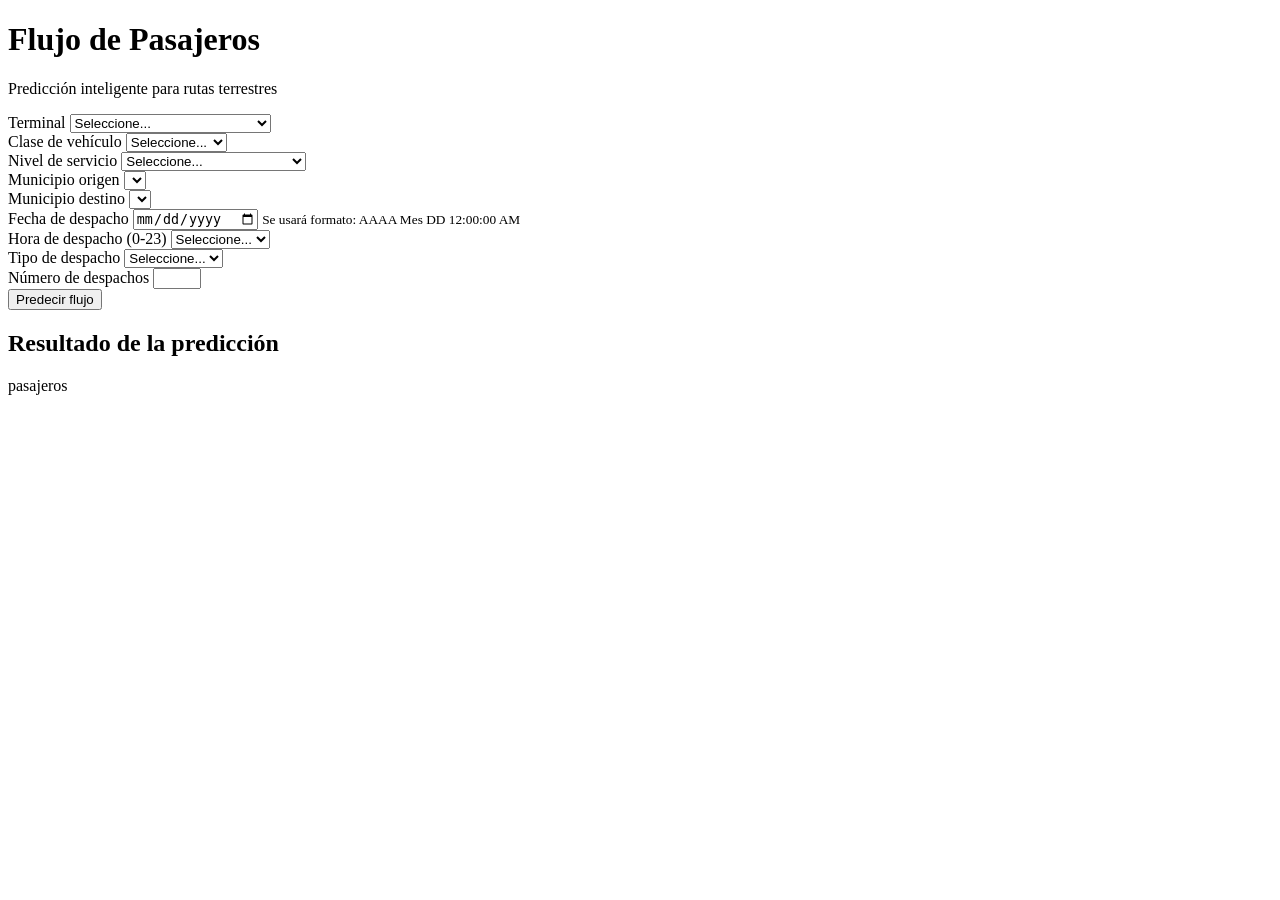
==== index.html @ 319ac0cb "salida del index" ====
<!DOCTYPE html>
<html lang="es">
<head>
    <meta charset="UTF-8">
    <meta name="viewport" content="width=device-width, initial-scale=1.0, user-scalable=no">
    <meta name="theme-color" content="#0A1A2F">
    <!-- Rutas corregidas a formato estático -->
    <link rel="icon" type="image/png" href="./icons/icon.png">
    <link rel="apple-touch-icon" href="./icons/icon.png">
    <link rel="manifest" href="./manifest.json">
    <link rel="stylesheet" href="./css/style.css">
    
    <title>Predicción de Pasajeros - Transporte Terrestre</title>
</head>
<body>
    <div class="container">
        <header>
            <h1>Flujo de Pasajeros</h1>
            <p>Predicción inteligente para rutas terrestres</p>
        </header>

        <main>
            <form id="prediccion-form">
                <div class="form-group">
                    <label for="terminal">Terminal</label>
                    <select id="terminal" required>
                        <option value="">Seleccione...</option>
                        <option>T.T. DE TUNJA</option>
                        <option>T.T. DE MANIZALES</option>
                        <option>T.T. DE BOGOTÁ NORTE</option>
                        <option>T.T. DE CARTAGENA</option>
                        <option>T.T. DE DUITAMA</option>
                        <option>T.T. DE PASTO</option>
                        <option>T.T. DE MEDELLÍN NORTE</option>
                        <option>T.T. DE BOGOTÁ SUR</option>
                        <option>T.T. DE PITALITO</option>
                        <option>T.T. DE BUCARAMANGA</option>
                        <option>T.T. DE APARTADÓ</option>
                        <option>T.T. DE BOGOTÁ SALITRE</option>
                        <option>T.T. DE CAUCASIA</option>
                        <option>T.T. DE IBAGUÉ</option>
                        <option>T.T. DE BARRANQUILLA</option>
                        <option>T.T. DE TULÚA</option>
                        <option>T.T. DE MELGAR</option>
                        <option>T.T. DE HONDA</option>
                        <option>T.T. DE ARMENIA</option>
                        <option>T.T. DE VILLAGARZÓN</option>
                        <option>T.T. DE IPIALES</option>
                        <option>T.T. DE PEREIRA</option>
                        <option>T.T. DE SOGAMOSO</option>
                        <option>T.T. DE MEDELLÍN SUR</option>
                        <option>T.T. DE FLORENCIA</option>
                        <option>T.T. DE BUGA</option>
                        <option>T.T. DE PLANETA RICA</option>
                        <option>T.T. DE CÚCUTA</option>
                        <option>T.T. DE VALLEDUPAR</option>
                        <option>T.T. DE SANTA MARTA</option>
                        <option>T.T. DE CALI</option>
                        <option>T.T. DE FUSAGASUGA</option>
                        <option>T.T. DE VILLAVICENCIO</option>
                        <option>T.T. DE GARZÓN</option>
                        <option>T.T. DE SOCORRO</option>
                        <option>T.T. DE ESPINAL</option>
                        <option>T.T. DE CHIQUINQUIRÁ</option>
                        <option>T.T. DE GIRARDOT</option>
                        <option>T.T. DE MONTERÍA</option>
                        <option>T.T. DE NEIVA</option>
                        <option>T.T. DE AGUACHICA</option>
                        <option>T.T. DE SAN GIL</option>
                        <option>T.T. DE AGUAZUL</option>
                        <option>T.T. DE POPAYÁN</option>
                        <option>T.T. DE LA PLATA</option>
                        <option>T.T. DE YARUMAL</option>
                        <option>T.T. DE OCAÑA</option>
                        <option>T.T. DE MAICAO</option>
                        <option>T.T. DE BUENAVENTURA</option>
                        <option>T.T. DE PAMPLONA</option>
                        <option>T.T. DE CARTAGENA NORTE</option>
                    </select>
                </div>

                <div class="form-group">
                    <label for="clase_vehiculo">Clase de vehículo</label>
                    <select id="clase_vehiculo" required>
                        <option value="">Seleccione...</option>
                        <option>BUS</option>
                        <option>CAMIONETA</option>
                        <option>MICROBUS</option>
                        <option>CAMPERO</option>
                        <option>BUSETA</option>
                        <option>AUTOMOVIL</option>
                    </select>
                </div>

                <div class="form-group">
                    <label for="nivel_servicio">Nivel de servicio</label>
                    <select id="nivel_servicio" required>
                        <option value="">Seleccione...</option>
                        <option>LUJO</option>
                        <option>BASICO</option>
                        <option>PREFERENCIAL DE LUJO</option>
                    </select>
                </div>

                <div class="form-group">
                    <label for="mun_origen">Municipio origen</label>
                    <select id="mun_origen" required></select>
                </div>

                <div class="form-group">
                    <label for="mun_destino">Municipio destino</label>
                    <select id="mun_destino" required></select>
                </div>

                <div class="form-group">
                    <label for="fecha">Fecha de despacho</label>
                    <input type="date" id="fecha" required>
                    <small>Se usará formato: AAAA Mes DD 12:00:00 AM</small>
                </div>

                <div class="form-group">
                    <label for="hora">Hora de despacho (0-23)</label>
                    <select id="hora" required>
                        <option value="">Seleccione...</option>
                    </select>
                </div>

                <div class="form-group">
                    <label for="tipo_despacho">Tipo de despacho</label>
                    <select id="tipo_despacho" required>
                        <option value="">Seleccione...</option>
                        <option>TRANSITO</option>
                        <option>ORIGEN</option>
                    </select>
                </div>

                <div class="form-group">
                    <label for="despachos">Número de despachos</label>
                    <input type="number" id="despachos" min="1" max="20" required>
                </div>

                <button type="submit" class="btn-predecir">Predecir flujo</button>
            </form>

            <div id="resultado" class="resultado oculto">
                <h2>Resultado de la predicción</h2>
                <div class="cifra"><span id="valor-predicho"></span> pasajeros</div>
            </div>
            <div id="error" class="error oculto"></div>
        </main>
    </div>

    <!-- Ruta corregida a formato estático -->
    <script src="./js/app.js"></script>
</body>
</html>
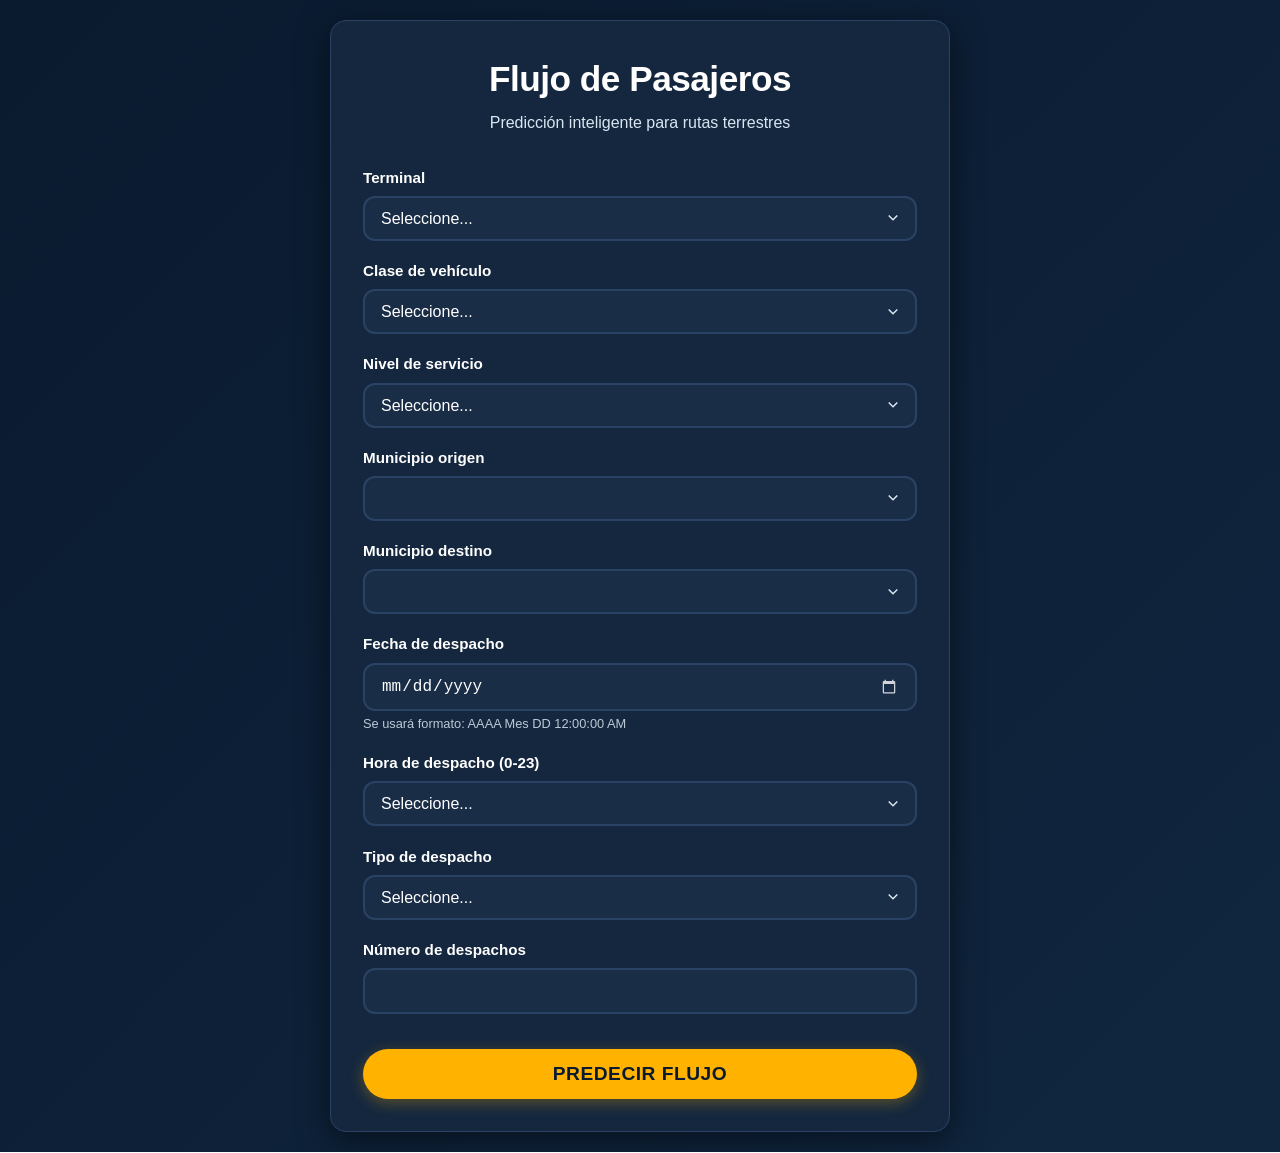
==== commit 09b69853: "solucion de errores Co-authored-by: Copilot <copilot@github.com>" ====
--- a/index.html
+++ b/index.html
@@ -5,10 +5,10 @@
     <meta name="viewport" content="width=device-width, initial-scale=1.0, user-scalable=no">
     <meta name="theme-color" content="#0A1A2F">
     <!-- Rutas corregidas a formato estático -->
-    <link rel="icon" type="image/png" href="./icons/icon.png">
-    <link rel="apple-touch-icon" href="./icons/icon.png">
-    <link rel="manifest" href="./manifest.json">
-    <link rel="stylesheet" href="./css/style.css">
+    <link rel="icon" type="image/png" href="./static/icons/icon.png">
+    <link rel="apple-touch-icon" href="./static/icons/icon.png">
+    <link rel="manifest" href="./static/manifest.json">
+    <link rel="stylesheet" href="./static/css/style.css">
     
     <title>Predicción de Pasajeros - Transporte Terrestre</title>
 </head>
@@ -151,6 +151,6 @@
     </div>
 
     <!-- Ruta corregida a formato estático -->
-    <script src="./js/app.js"></script>
+    <script src="./static/js/app.js"></script>
 </body>
 </html>
--- a/static/css/style.css
+++ b/static/css/style.css
@@ -0,0 +1,222 @@
+/* ====== Variables de diseño (paleta optimizada) ====== */
+:root {
+    /* Fondo principal */
+    --bg-primary: #0A1A2F;               /* Midnight Navy */
+    --bg-primary-gradient: linear-gradient(135deg, #0A1A2F 0%, #10263F 100%);
+
+    /* Superficies y tarjetas */
+    --surface: #14273E;                  /* Deep Slate */
+    --surface-light: #1A2D47;            /* Dark Blue Grey (inputs) */
+
+    /* Texto */
+    --text-primary: #FFFFFF;             /* Pure White */
+    --text-secondary: #D9E6F2;           /* Soft Ice Blue, ratio AAA */
+    --text-on-accent: #0A1A2F;           /* Midnight Navy sobre acento */
+
+    /* Acento */
+    --accent: #FFB300;                   /* Golden Amber */
+    --accent-hover: #FFC233;             /* Golden Light */
+    --accent-glow: rgba(255,179,0,0.4);  /* para sombras de foco */
+
+    /* Bordes y detalles */
+    --border: #2A4365;                   /* Steel Blue Shadow */
+    --border-light: #3B5A7A;
+
+    /* Sombras */
+    --shadow: 0 8px 32px rgba(0,0,0,0.5);
+
+    /* Bordes redondeados */
+    --radius: 16px;
+    --radius-input: 12px;
+}
+
+/* Reset básico */
+*,
+*::before,
+*::after {
+    margin: 0;
+    padding: 0;
+    box-sizing: border-box;
+}
+
+body {
+    font-family: 'Segoe UI', Tahoma, Geneva, Verdana, sans-serif;
+    background: var(--bg-primary-gradient);
+    color: var(--text-primary);
+    min-height: 100vh;
+    display: flex;
+    justify-content: center;
+    align-items: center;
+    padding: 20px;
+    line-height: 1.5;
+    -webkit-font-smoothing: antialiased;
+}
+
+/* Contenedor principal */
+.container {
+    background: var(--surface);
+    border: 1px solid var(--border);
+    border-radius: var(--radius);
+    padding: 2rem;
+    width: 100%;
+    max-width: 620px;
+    box-shadow: var(--shadow);
+    transition: all 0.3s ease;
+}
+
+/* Encabezado */
+header {
+    text-align: center;
+    margin-bottom: 2rem;
+}
+header h1 {
+    font-size: 2.2rem;
+    font-weight: 700;
+    margin-bottom: 0.3rem;
+    letter-spacing: -0.5px;
+    color: var(--text-primary);
+}
+header p {
+    font-size: 1rem;
+    color: var(--text-secondary);
+    font-weight: 400;
+}
+
+/* Grupos de formulario */
+.form-group {
+    margin-bottom: 1.2rem;
+}
+label {
+    display: block;
+    margin-bottom: 0.4rem;
+    font-weight: 600;
+    color: var(--text-primary);
+    font-size: 0.95rem;
+}
+small {
+    display: block;
+    margin-top: 0.2rem;
+    font-size: 0.8rem;
+    color: var(--text-secondary);
+    opacity: 0.85;
+}
+
+/* Campos de entrada y selección */
+select,
+input {
+    width: 100%;
+    padding: 12px 16px;
+    background: var(--surface-light);
+    color: var(--text-primary);
+    border: 2px solid var(--border);
+    border-radius: var(--radius-input);
+    font-size: 1rem;
+    outline: none;
+    transition: border-color 0.2s, box-shadow 0.2s;
+    appearance: none;
+    -webkit-appearance: none;
+    background-image: none; /* Se puede agregar icono de flecha personalizado */
+}
+/* Flecha personalizada para select */
+select {
+    background-image: url("data:image/svg+xml,%3Csvg xmlns='http://www.w3.org/2000/svg' width='12' height='12' viewBox='0 0 12 12'%3E%3Cpath fill='%23D9E6F2' d='M6 8.825L1.175 4 2.238 2.938 6 6.7 9.763 2.938 10.825 4z'/%3E%3C/svg%3E");
+    background-repeat: no-repeat;
+    background-position: right 1rem center;
+    background-size: 12px;
+    padding-right: 2.5rem;
+}
+select:focus,
+input:focus {
+    border-color: var(--accent);
+    box-shadow: 0 0 0 3px var(--accent-glow);
+}
+/* Placeholder con contraste AAA */
+::placeholder {
+    color: var(--text-secondary);
+    opacity: 1; /* Firefox */
+}
+
+/* Botón principal */
+.btn-predecir {
+    width: 100%;
+    padding: 14px;
+    background: var(--accent);
+    color: var(--text-on-accent);
+    border: none;
+    border-radius: 50px;
+    font-size: 1.2rem;
+    font-weight: 700;
+    text-transform: uppercase;
+    letter-spacing: 0.5px;
+    cursor: pointer;
+    transition: background 0.2s, transform 0.2s, box-shadow 0.2s;
+    box-shadow: 0 4px 15px rgba(255,179,0,0.3);
+    margin-top: 1rem;
+}
+.btn-predecir:hover {
+    background: var(--accent-hover);
+    transform: translateY(-1px);
+    box-shadow: 0 6px 20px rgba(255,179,0,0.5);
+}
+.btn-predecir:active {
+    transform: translateY(0);
+    box-shadow: 0 3px 10px rgba(255,179,0,0.3);
+}
+
+/* Sección de resultado */
+.resultado {
+    margin-top: 1.5rem;
+    padding: 1.5rem;
+    background: var(--surface);
+    border: 1px solid var(--accent);
+    border-radius: var(--radius);
+    text-align: center;
+    transition: all 0.3s ease;
+}
+.resultado h2 {
+    font-size: 1.3rem;
+    margin-bottom: 0.5rem;
+    color: var(--text-secondary);
+}
+.cifra {
+    font-size: 2.8rem;
+    font-weight: 800;
+    color: var(--accent);
+    letter-spacing: -1px;
+}
+
+/* Mensaje de error */
+.error {
+    margin-top: 1rem;
+    padding: 1rem;
+    background: rgba(255,69,0,0.15);
+    border: 1px solid #FF4500;
+    border-radius: var(--radius-input);
+    color: #FFA07A;
+    font-weight: 500;
+}
+
+/* Utilidad para ocultar elementos */
+.oculto {
+    display: none !important;
+}
+
+/* Para inputs de tipo date (cambiar el icono del calendario en navegadores webkit) */
+input[type="date"]::-webkit-calendar-picker-indicator {
+    filter: invert(1);
+    opacity: 0.8;
+    cursor: pointer;
+}
+
+/* Adaptación responsive mínima */
+@media (max-width: 480px) {
+    .container {
+        padding: 1.5rem;
+    }
+    header h1 {
+        font-size: 1.8rem;
+    }
+    .cifra {
+        font-size: 2.2rem;
+    }
+}
